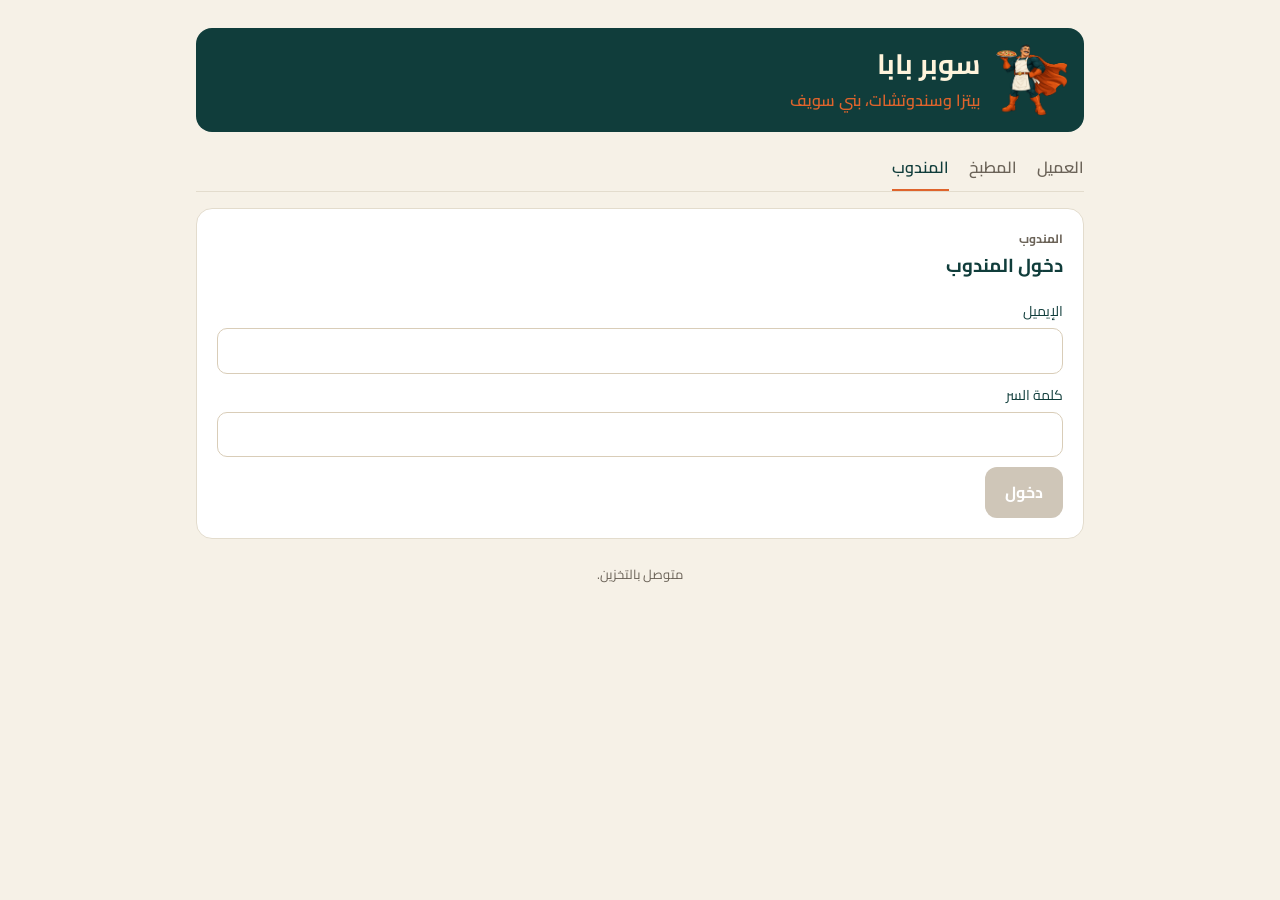
==== courier/index.html @ d9cc9c10 "Super Baba site" ====
<!doctype html>
<html lang="ar" dir="rtl">
<head>
<meta charset="utf-8">
<meta name="viewport" content="width=device-width,initial-scale=1">
<title>سوبر بابا · المندوب</title>
<link rel="stylesheet" href="../assets/shared.css">
</head>
<body>
<div class="wrap">
  <div class="sbo-hero"><img src="../assets/hero.png" alt=""><div><h1>سوبر بابا</h1><p>بيتزا وسندوتشات، بني سويف</p></div></div>
  <nav class="nav" aria-label="الصفحات">
    <a href="../order/">العميل</a>
    <a href="../kitchen/">المطبخ</a>
    <a href="../courier/" class="on" aria-current="page">المندوب</a>
  </nav>

  <section class="card" id="login-card">
    <h3 style="margin-top:0"><small class="muted" style="display:block;font-size:12px">المندوب</small>دخول المندوب</h3>
    <div class="sbo-form">
      <label>الإيميل<input id="f-email" dir="ltr" autocomplete="username"></label>
      <label>كلمة السر<input id="f-pw" type="password" dir="ltr" autocomplete="current-password"></label>
      <button type="button" class="btn" id="login" disabled>دخول</button>
      <p class="err" id="login-err" role="alert" style="display:none"></p>
    </div>
  </section>

  <section class="card" id="board" style="display:none">
    <h3 style="margin-top:0"><small class="muted" style="display:block;font-size:12px">المندوب</small><span id="board-title"></span></h3>
    <p class="err" id="board-err" role="alert" style="display:none"></p>
    <div id="orders"></div>
    <button type="button" class="btn sec sm" id="logout">خروج</button>
  </section>

  <footer class="closing">متوصل بالتخزين.</footer>
</div>

<script src="../assets/menu.js"></script>
<script src="../assets/api.js"></script>
<script>
const api=window.SB_API, money=window.SB_MONEY, errText=window.SB_ERR, STATUS_AR=window.SB_STATUS_AR;
let jwt='', timer=null;

const email=document.getElementById('f-email'), pw=document.getElementById('f-pw'), loginBtn=document.getElementById('login');
function lv(){loginBtn.disabled=!(email.value&&pw.value);}
email.addEventListener('input',lv);pw.addEventListener('input',lv);

loginBtn.addEventListener('click',async()=>{
  loginBtn.disabled=true;loginBtn.textContent='...';
  const err=document.getElementById('login-err');err.style.display='none';
  try{jwt=await api.login(email.value.trim(),pw.value);pw.value='';showBoard();}
  catch(e){err.textContent='الدخول فشل. راجع الإيميل وكلمة السر.';err.style.display='';}
  loginBtn.textContent='دخول';lv();
});
document.getElementById('logout').addEventListener('click',()=>{
  jwt='';if(timer)clearInterval(timer);
  document.getElementById('board').style.display='none';
  document.getElementById('login-card').style.display='';
});

function orderCard(o){
  const label=o.status==='assigned'?'استلمت من المطعم':'اتسلّم للعميل';
  return `<div class="sbo-line"><div class="sbo-line-h"><b>${o.customer_name}</b><span class="sbo-pill s-${o.status}">${STATUS_AR[o.status]||o.status}</span></div>
    <p>${o.address}</p>
    <p class="sbo-links"><a href="tel:${o.phone}" dir="ltr">${o.phone}</a><a href="https://www.google.com/maps/search/?api=1&query=${encodeURIComponent(o.address)}" target="_blank" rel="noreferrer">الخريطة</a></p>
    ${o.note?`<p class="muted">ملاحظات: ${o.note}</p>`:''}
    <ul>${o.items.map(i=>`<li>${i.qty} × ${i.name}${i.extras.length?' + '+i.extras.join(' + '):''}</li>`).join('')}</ul>
    <p><b>${money(o.total_egp)}</b> بدون التوصيل</p>
    <div class="sbo-actions"><button type="button" class="btn" onclick="advance('${o.id}')">${label}</button></div></div>`;
}

async function reload(){
  const err=document.getElementById('board-err');
  try{
    const orders=await api.listOrders(jwt);
    const list=orders||[];
    document.getElementById('board-title').textContent=`طلباتك (${list.length})`;
    document.getElementById('orders').innerHTML=list.length?list.map(orderCard).join(''):'<p class="muted">مفيش طلبات متسلّمة ليك دلوقتي.</p>';
    err.style.display='none';
  }catch(e){err.textContent=errText(e);err.style.display='';}
}
function showBoard(){
  document.getElementById('login-card').style.display='none';
  document.getElementById('board').style.display='';
  reload();if(timer)clearInterval(timer);timer=setInterval(reload,20000);
}
async function advance(id){
  const err=document.getElementById('board-err');
  try{await api.advance(jwt,id);await reload();}catch(e){err.textContent=errText(e);err.style.display='';}
}
</script>
</body>
</html>
---- assets/shared.css ----
@import url('https://fonts.googleapis.com/css2?family=Cairo:wght@400;600;700;800&display=swap');
:root{--green:#103d3b;--orange:#df642c;--cream:#fff4dc;--sand:#f6f1e7;--ink:#2b2b2b;--muted:#6b6358;--hair:#e3dccd;--red:#b3402a}
*{box-sizing:border-box}
html,body{margin:0;padding:0}
body{background:var(--sand);color:var(--ink);font-family:'Cairo',Tahoma,Arial,sans-serif;line-height:1.7}
.wrap{max-width:920px;margin:0 auto;padding:16px 16px 48px}
h1,h2,h3,h4{color:var(--green)}
a{color:var(--green)}
.card{background:#fff;border:1px solid var(--hair);border-radius:16px;padding:20px;margin:16px 0}
.btn{display:inline-block;background:var(--orange);color:#fff;border:0;border-radius:12px;padding:12px 20px;font:inherit;font-weight:700;cursor:pointer;text-decoration:none;min-height:48px}
.btn[disabled],.btn.off{background:#cfc6b8;cursor:not-allowed}
.btn.sec{background:#fff;color:var(--green);border:1px solid var(--green)}
.btn.ghost{background:none;color:var(--muted);border:1px solid var(--hair)}
.btn.sm{padding:8px 14px;min-height:44px;font-size:14px}
input,textarea{font:inherit;padding:10px 12px;border:1px solid #d9cdb8;border-radius:10px;background:#fff;width:100%}
label{display:grid;gap:4px;font-size:14px;color:var(--green);margin:10px 0}
.muted{color:var(--muted);font-size:13px}
.err{color:var(--red);font-size:14px}
.callout{border-radius:12px;padding:12px 16px;margin:12px 0;background:#eaf3ef;border:1px solid #cfe2da;color:var(--green)}
.callout.warn{background:var(--cream);border-color:#ecd9ab;color:#8a5a2b}
.callout b{display:block;margin-bottom:2px}
.nav{display:flex;flex-wrap:wrap;gap:20px;border-bottom:1px solid var(--hair);margin-bottom:8px}
.nav a{padding:10px 0;color:var(--muted);text-decoration:none;font-weight:600}
.nav a.on{color:var(--green);box-shadow:inset 0 -2px 0 var(--orange)}
/* hero (app pages) */
.sbo-hero{display:flex;align-items:center;gap:16px;background:var(--green);color:var(--cream);border-radius:16px;padding:16px;margin:12px 0}
.sbo-hero img{width:72px;height:72px;border-radius:12px;object-fit:cover;flex:none}
.sbo-hero h1{margin:0;font-size:28px;line-height:1.3;color:var(--cream)}
.sbo-hero p{margin:4px 0 0;color:var(--orange);font-weight:600}
/* menu cards (order page) */
.sbo-grid{display:grid;grid-template-columns:1fr;gap:12px}
@media(min-width:640px){.sbo-grid{grid-template-columns:1fr 1fr}}
@media(min-width:1000px){.sbo-grid{grid-template-columns:1fr 1fr 1fr}}
.sbo-card{display:flex;background:var(--cream);border-radius:12px;overflow:hidden}
.sbo-card img{width:112px;min-height:112px;object-fit:cover;flex:none}
.sbo-card-b{padding:12px;display:flex;flex-direction:column;gap:4px;flex:1;min-width:0}
.sbo-detail{margin:0;color:var(--muted);font-size:12px;line-height:18px;display:-webkit-box;-webkit-line-clamp:2;-webkit-box-orient:vertical;overflow:hidden}
.sbo-card-f{display:flex;align-items:center;justify-content:space-between;gap:8px;margin-top:auto}
.sbo-price{font-weight:700;color:var(--green)}
.sbo-add{background:var(--orange);color:#fff;border:0;border-radius:8px;min-height:44px;padding:0 14px;font:inherit;font-weight:600;cursor:pointer}
/* cart lines + orders */
.sbo-line{border:1px solid var(--hair);border-radius:10px;padding:12px;margin:8px 0;background:#fff}
.sbo-line-h{display:flex;justify-content:space-between;gap:12px}
.sbo-line p{margin:6px 0}
.sbo-step{display:inline-flex;align-items:center;gap:12px;margin:8px 0}
.sbo-step button{min-width:44px;min-height:44px;border:1px solid var(--hair);background:#fff;border-radius:8px;font-size:18px;cursor:pointer}
.sbo-chips{display:flex;flex-wrap:wrap;gap:8px}
.sbo-chip{display:inline-flex;align-items:center;gap:6px;padding:8px 12px;border:1px solid var(--hair);border-radius:99px;min-height:36px;cursor:pointer;font-size:13px;background:#fff}
.sbo-chip.on{background:var(--orange);border-color:var(--orange);color:#fff}
.sbo-chip input{position:absolute;opacity:0;width:0;height:0}
.sbo-pill{font-size:12px;padding:2px 10px;border-radius:12px;background:var(--cream);color:var(--green);font-weight:700;white-space:nowrap}
.sbo-pill.s-new{background:var(--orange);color:#fff}
.sbo-links{display:flex;gap:16px}
.sbo-links a{font-weight:700;min-height:44px;display:inline-flex;align-items:center}
.sbo-actions{display:flex;flex-wrap:wrap;gap:8px;margin-top:8px}
/* site (index) */
.sbm-hero{margin:16px 0;display:grid;grid-template-columns:1fr 1.1fr;align-items:center;background:var(--cream);border-radius:24px;overflow:hidden;padding:24px;color:var(--green)}
.sbm-hero h2{font-size:44px;line-height:1.45;margin:12px 0}
.sbm-hero p{font-size:16px;line-height:1.9}
.sbm-hero img{width:100%;display:block}
.sbm-latin{color:var(--orange);font-weight:800;font-size:14px;letter-spacing:1px}
.sbm-sign{font-weight:600;font-size:14px;display:inline-block}
.sbm-filters{display:flex;gap:8px;flex-wrap:wrap;margin:16px 0 24px}
.sbm-filters button{background:#fff;border:1px solid #ded8cf;border-radius:8px;padding:10px 16px;min-height:44px;cursor:pointer;color:var(--green);font:inherit}
.sbm-filters button.on{background:var(--green);color:#fff;border-color:var(--green);font-weight:600}
.sbm-menu{margin:8px 0 28px}
.sbm-menu small{font-size:10px;letter-spacing:1px;color:#b55324;display:block}
.sbm-menu h3{font-size:24px;line-height:1.6;margin:6px 0 12px;color:var(--green)}
.sbm-row{display:flex;align-items:center;gap:12px;padding:10px 0;border-bottom:1px solid #f0eadd}
.sbm-row img{width:64px;height:64px;border-radius:10px;object-fit:cover;flex:none}
.sbm-row .n{color:var(--orange);font-weight:700;min-width:26px}
.sbm-row .b{flex:1;min-width:0}
.sbm-row .b b{display:block;color:var(--green)}
.sbm-row .b span{font-size:13px;color:var(--muted);display:block;line-height:1.6}
.sbm-row .p{font-weight:700;color:var(--green);white-space:nowrap}
.sbm-extras{margin-top:18px}
.sbm-extras h4{font-size:16px;color:var(--green);margin:0 0 8px}
.sbm-photonote{font-size:13px;color:#8a5a2b;background:var(--cream);border-radius:10px;padding:8px 12px;margin:12px 0}
.sbm-count{font-size:12px;color:var(--muted);margin-top:14px}
.sbm-order .ogroup{padding:8px 0;border-bottom:1px solid #eadfcf}
.sbm-oline{display:flex;justify-content:space-between;align-items:center;gap:12px}
.sbm-oname{font-weight:600;color:var(--green)}
.sbm-oname small{display:block;font-weight:400;color:#8a5a2b;font-size:13px}
.sbm-unit{background:#fff9ee;border-radius:10px;padding:8px 12px;margin:6px 0}
.sbm-unit-h{display:flex;justify-content:space-between;align-items:center;font-size:13px;color:#8a5a2b;font-weight:600}
.sbm-del{background:none;border:0;color:var(--red);font:inherit;font-size:13px;cursor:pointer;padding:4px 8px}
.sbm-total{background:var(--cream);border-radius:12px;padding:12px 14px;font-size:16px;margin:12px 0}
.sbm-total b{color:var(--orange);font-size:20px}
.sbm-total small{display:block;color:var(--muted);font-size:12px;margin-top:4px}
.sbm-send{display:block;text-align:center;background:var(--orange);color:#fff;font:inherit;font-weight:700;padding:14px;border-radius:12px;text-decoration:none;border:0;cursor:pointer;width:100%}
.sbm-send.off{background:#cfc6b8;cursor:not-allowed;pointer-events:none}
.sbm-mapbox img{width:100%;border-radius:16px;display:block}
.sbm-mapbox p{font-size:14px;line-height:1.9;color:#5b6b6a}
.facts{display:flex;gap:24px;flex-wrap:wrap;margin-top:8px}
.facts div b{display:block;font-size:12px;color:var(--muted)}
.facts div span{font-weight:700;color:var(--green)}
@media(max-width:700px){.sbm-hero{padding:20px 14px;grid-template-columns:1fr 1fr;gap:0}.sbm-hero h2{font-size:27px}.sbm-hero p{font-size:12px}.sbm-latin{font-size:10px}.sbm-sign{font-size:11px}}
footer.closing{text-align:center;color:var(--muted);font-size:13px;margin:24px 0 0}
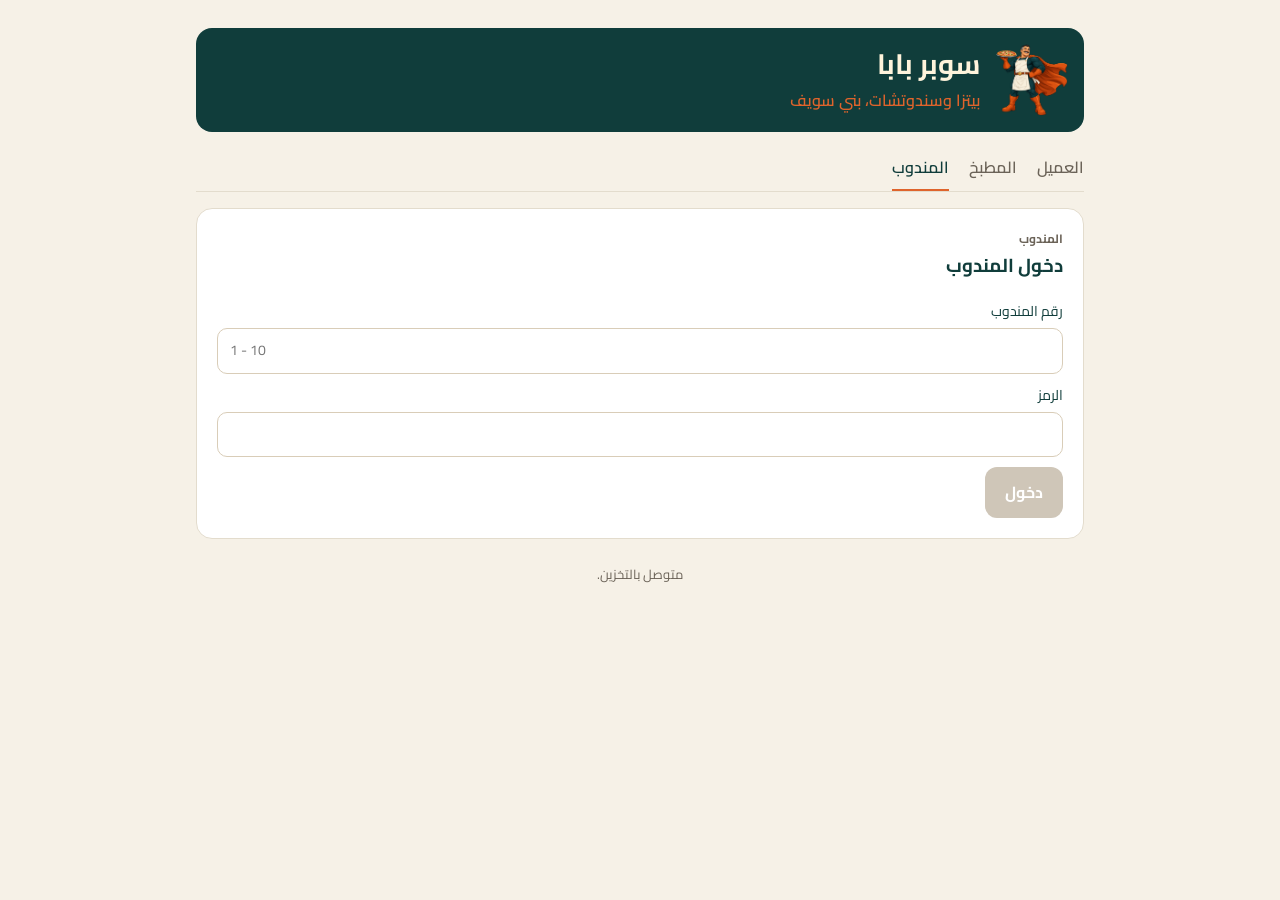
==== commit 08b9b602: "Update index.html" ====
--- a/courier/index.html
+++ b/courier/index.html
@@ -4,6 +4,7 @@
 <meta charset="utf-8">
 <meta name="viewport" content="width=device-width,initial-scale=1">
 <title>سوبر بابا · المندوب</title>
+<meta name="robots" content="noindex,nofollow">
 <link rel="stylesheet" href="../assets/shared.css">
 </head>
 <body>
@@ -18,8 +19,8 @@
   <section class="card" id="login-card">
     <h3 style="margin-top:0"><small class="muted" style="display:block;font-size:12px">المندوب</small>دخول المندوب</h3>
     <div class="sbo-form">
-      <label>الإيميل<input id="f-email" dir="ltr" autocomplete="username"></label>
-      <label>كلمة السر<input id="f-pw" type="password" dir="ltr" autocomplete="current-password"></label>
+      <label>رقم المندوب<input id="f-email" dir="ltr" inputmode="numeric" autocomplete="username" placeholder="1 - 10"></label>
+      <label>الرمز<input id="f-pw" type="password" dir="ltr" autocomplete="current-password"></label>
       <button type="button" class="btn" id="login" disabled>دخول</button>
       <p class="err" id="login-err" role="alert" style="display:none"></p>
     </div>
@@ -48,7 +49,7 @@
 loginBtn.addEventListener('click',async()=>{
   loginBtn.disabled=true;loginBtn.textContent='...';
   const err=document.getElementById('login-err');err.style.display='none';
-  try{jwt=await api.login(email.value.trim(),pw.value);pw.value='';showBoard();}
+  try{jwt=await api.login((function(v){v=v.trim();return v.indexOf('@')>-1?v:'courier'+v.replace(/\D/g,'')+'@superbaba-bsf.github.io'})(email.value),pw.value.trim());pw.value='';showBoard();}
   catch(e){err.textContent='الدخول فشل. راجع الإيميل وكلمة السر.';err.style.display='';}
   loginBtn.textContent='دخول';lv();
 });
--- a/assets/shared.css
+++ b/assets/shared.css
@@ -96,3 +96,33 @@
 .facts div span{font-weight:700;color:var(--green)}
 @media(max-width:700px){.sbm-hero{padding:20px 14px;grid-template-columns:1fr 1fr;gap:0}.sbm-hero h2{font-size:27px}.sbm-hero p{font-size:12px}.sbm-latin{font-size:10px}.sbm-sign{font-size:11px}}
 footer.closing{text-align:center;color:var(--muted);font-size:13px;margin:24px 0 0}
+
+/* ---- order tracking ---- */
+.trk-head{display:flex;justify-content:space-between;align-items:flex-start;gap:12px;margin-bottom:16px}
+.trk-head h2{margin:2px 0 0;font-size:21px;line-height:1.45}
+.trk-code{display:inline-block;direction:ltr;font-size:12px;font-weight:800;letter-spacing:1px;color:var(--orange);background:var(--cream);border-radius:8px;padding:2px 8px}
+.trk-steps{list-style:none;margin:0;padding:0}
+.trk-steps li{position:relative;padding:0 40px 20px 0;min-height:44px}
+.trk-steps li:last-child{padding-bottom:0}
+.trk-steps li:not(:last-child)::before{content:'';position:absolute;top:30px;right:13px;bottom:2px;width:2px;background:var(--hair)}
+.trk-steps li.done:not(:last-child)::before{background:var(--green)}
+.trk-dot{position:absolute;right:0;top:0;width:28px;height:28px;border-radius:50%;border:2px solid var(--hair);background:#fff;display:flex;align-items:center;justify-content:center;font-size:13px;line-height:1;color:var(--muted);font-weight:700}
+.trk-steps li.done .trk-dot{background:var(--green);border-color:var(--green);color:#fff}
+.trk-steps li.now .trk-dot{background:var(--orange);border-color:var(--orange);color:#fff;box-shadow:0 0 0 4px rgba(223,100,44,.16)}
+.trk-steps li b{display:block;color:var(--green);font-size:15px;line-height:1.6}
+.trk-steps li.pending b{color:var(--muted);font-weight:600}
+.trk-steps li>span:last-child{font-size:12px;color:var(--muted)}
+.trk-steps li.now b{color:var(--orange)}
+.trk-meta{display:flex;justify-content:space-between;gap:10px;flex-wrap:wrap;font-size:12px;color:var(--muted);margin:14px 0 0;border-top:1px solid var(--hair);padding-top:10px}
+.trk-sum{margin-top:14px;border-top:1px solid var(--hair);padding-top:12px}
+.trk-sum>b{display:block;color:var(--green);margin-bottom:6px}
+.trk-sum ul{list-style:none;margin:0;padding:0}
+.trk-sum li{display:flex;justify-content:space-between;gap:12px;padding:6px 0;border-bottom:1px dashed var(--hair);font-size:14px}
+.trk-sum li:last-child{border-bottom:0}
+.trk-total{display:flex;justify-content:space-between;align-items:center;background:var(--cream);border-radius:10px;padding:10px 12px;margin:10px 0 6px;font-weight:700;color:var(--green)}
+.trk-share{display:flex;gap:8px;flex-wrap:wrap;margin-top:12px}
+.sbo-pill.s-preparing{background:var(--cream);color:#8a5a2b}
+.sbo-pill.s-ready{background:#eaf3ef;color:var(--green)}
+.sbo-pill.s-assigned,.sbo-pill.s-picked_up{background:var(--orange);color:#fff}
+.sbo-pill.s-delivered{background:var(--green);color:#fff}
+.sbo-pill.s-cancelled{background:#f4e0da;color:var(--red)}
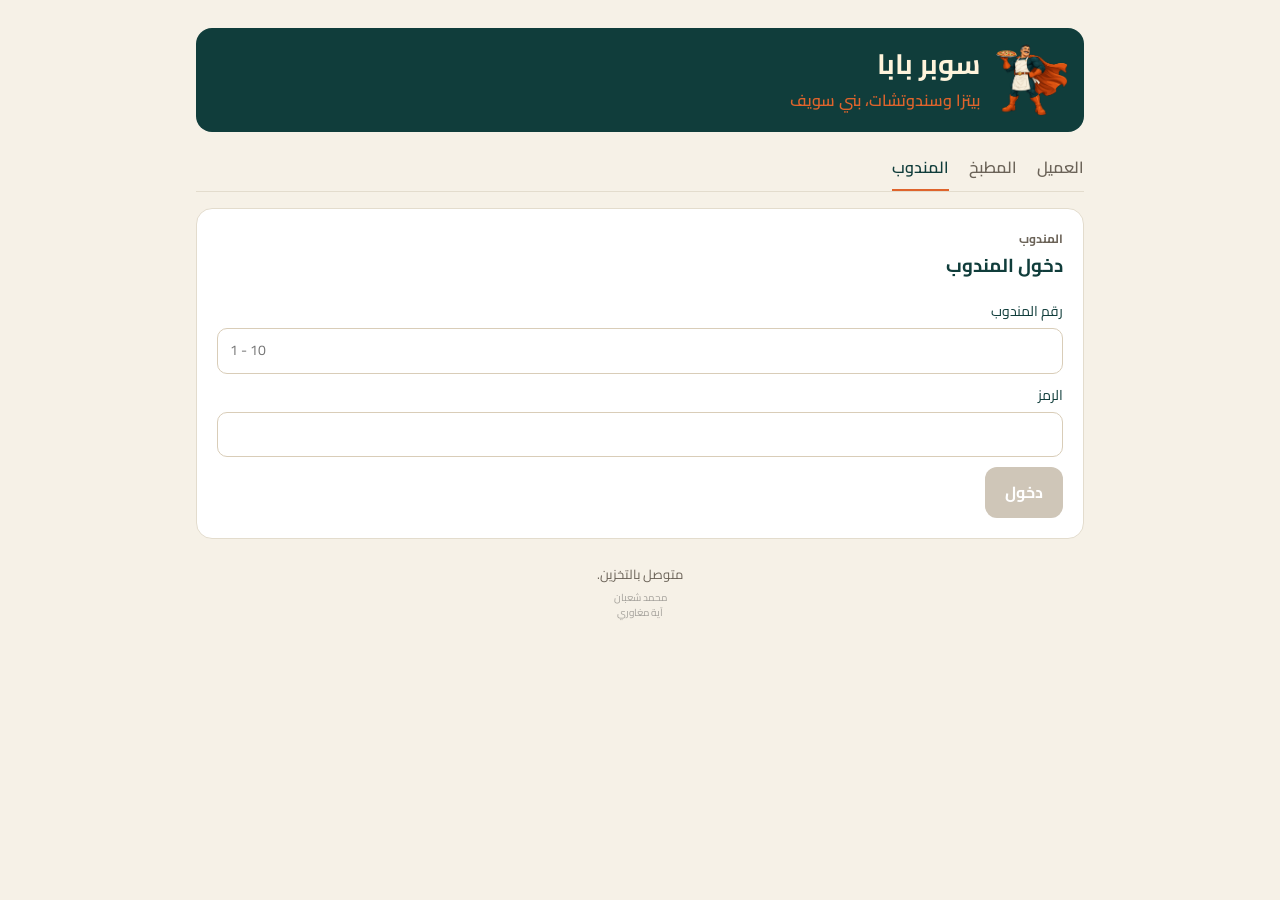
==== commit d98476f6: "Add credits section to index.html" ====
--- a/courier/index.html
+++ b/courier/index.html
@@ -20,7 +20,7 @@
     <h3 style="margin-top:0"><small class="muted" style="display:block;font-size:12px">المندوب</small>دخول المندوب</h3>
     <div class="sbo-form">
       <label>رقم المندوب<input id="f-email" dir="ltr" inputmode="numeric" autocomplete="username" placeholder="1 - 10"></label>
-      <label>الرمز<input id="f-pw" type="password" dir="ltr" autocomplete="current-password"></label>
+      <label>الرمز<input id="f-pw" type="password" inputmode="numeric" dir="ltr" autocomplete="current-password"></label>
       <button type="button" class="btn" id="login" disabled>دخول</button>
       <p class="err" id="login-err" role="alert" style="display:none"></p>
     </div>
@@ -34,6 +34,7 @@
   </section>
 
   <footer class="closing">متوصل بالتخزين.</footer>
+  <div class="sb-credit" style="text-align:center;font-size:10px;opacity:.4;line-height:1.5;margin:4px 0 8px;pointer-events:none">محمد شعبان<br>آية مغاوري</div>
 </div>
 
 <script src="../assets/menu.js"></script>
@@ -46,18 +47,46 @@
 function lv(){loginBtn.disabled=!(email.value&&pw.value);}
 email.addEventListener('input',lv);pw.addEventListener('input',lv);
 
+const BASE='https://oyrebngeqxfkiczsltru.supabase.co', KEY='sb_publishable_BRk0ALVVuSwxKj1PpCB37g_uZycYy69', RT='sbc_rt';
+async function tok(grant,body){
+  const res=await fetch(BASE+'/auth/v1/token?grant_type='+grant,{method:'POST',headers:{apikey:KEY,'Content-Type':'application/json'},body:JSON.stringify(body)});
+  if(!res.ok){const e=new Error('HTTP_'+res.status);e.status=res.status;throw e;}
+  return res.json();
+}
+function save(r){jwt=r.access_token;localStorage.setItem(RT,r.refresh_token);}
+let refreshing=null;
+function refresh(){
+  if(refreshing)return refreshing;
+  const rt=localStorage.getItem(RT);
+  if(!rt)return Promise.reject(new Error('NO_SESSION'));
+  refreshing=tok('refresh_token',{refresh_token:rt}).then(save).catch(e=>{if(e.status&&e.status<500)localStorage.removeItem(RT);throw e;}).finally(()=>{refreshing=null;});
+  return refreshing;
+}
+async function authed(fn){
+  try{return await fn(jwt);}
+  catch(e){
+    if(/HTTP_(401|403)|JWT/i.test(e.message||'')){await refresh();return fn(jwt);}
+    throw e;
+  }
+}
 loginBtn.addEventListener('click',async()=>{
   loginBtn.disabled=true;loginBtn.textContent='...';
   const err=document.getElementById('login-err');err.style.display='none';
-  try{jwt=await api.login((function(v){v=v.trim();return v.indexOf('@')>-1?v:'courier'+v.replace(/\D/g,'')+'@superbaba-bsf.github.io'})(email.value),pw.value.trim());pw.value='';showBoard();}
-  catch(e){err.textContent='الدخول فشل. راجع الإيميل وكلمة السر.';err.style.display='';}
+  try{
+    const n=email.value.replace(/\D/g,''), v=email.value.trim();
+    const em=v.indexOf('@')>-1?v:'courier'+n+'@superbaba-bsf.github.io';
+    const p=v.indexOf('@')>-1?pw.value.trim():'sbc-'+pw.value.trim();
+    save(await tok('password',{email:em,password:p}));pw.value='';showBoard();
+  }catch(e){err.textContent='الدخول فشل. راجع رقم المندوب والرمز.';err.style.display='';}
   loginBtn.textContent='دخول';lv();
 });
 document.getElementById('logout').addEventListener('click',()=>{
-  jwt='';if(timer)clearInterval(timer);
+  jwt='';localStorage.removeItem(RT);if(timer)clearInterval(timer);
   document.getElementById('board').style.display='none';
   document.getElementById('login-card').style.display='';
 });
+refresh().then(showBoard).catch(()=>{});
+setInterval(()=>{if(jwt)refresh().catch(()=>{});},30*60*1000);
 
 function orderCard(o){
   const label=o.status==='assigned'?'استلمت من المطعم':'اتسلّم للعميل';
@@ -73,7 +102,7 @@
 async function reload(){
   const err=document.getElementById('board-err');
   try{
-    const orders=await api.listOrders(jwt);
+    const orders=await authed(t=>api.listOrders(t));
     const list=orders||[];
     document.getElementById('board-title').textContent=`طلباتك (${list.length})`;
     document.getElementById('orders').innerHTML=list.length?list.map(orderCard).join(''):'<p class="muted">مفيش طلبات متسلّمة ليك دلوقتي.</p>';
@@ -87,7 +116,7 @@
 }
 async function advance(id){
   const err=document.getElementById('board-err');
-  try{await api.advance(jwt,id);await reload();}catch(e){err.textContent=errText(e);err.style.display='';}
+  try{await authed(t=>api.advance(t,id));await reload();}catch(e){err.textContent=errText(e);err.style.display='';}
 }
 </script>
 </body>
--- a/assets/shared.css
+++ b/assets/shared.css
@@ -34,7 +34,7 @@
 .sbo-card{display:flex;background:var(--cream);border-radius:12px;overflow:hidden}
 .sbo-card img{width:112px;min-height:112px;object-fit:cover;flex:none}
 .sbo-card-b{padding:12px;display:flex;flex-direction:column;gap:4px;flex:1;min-width:0}
-.sbo-detail{margin:0;color:var(--muted);font-size:12px;line-height:18px;display:-webkit-box;-webkit-line-clamp:2;-webkit-box-orient:vertical;overflow:hidden}
+.sbo-detail{margin:0;color:var(--muted);font-size:12px;line-height:18px}
 .sbo-card-f{display:flex;align-items:center;justify-content:space-between;gap:8px;margin-top:auto}
 .sbo-price{font-weight:700;color:var(--green)}
 .sbo-add{background:var(--orange);color:#fff;border:0;border-radius:8px;min-height:44px;padding:0 14px;font:inherit;font-weight:600;cursor:pointer}
@@ -126,3 +126,54 @@
 .sbo-pill.s-assigned,.sbo-pill.s-picked_up{background:var(--orange);color:#fff}
 .sbo-pill.s-delivered{background:var(--green);color:#fff}
 .sbo-pill.s-cancelled{background:#f4e0da;color:var(--red)}
+
+/* Super Baba character: pop-in, bob and sway, then a spin with the pizza every few seconds */
+@keyframes sb-pop{0%{opacity:0;scale:.6}60%{opacity:1;scale:1.08}100%{opacity:1;scale:1}}
+@keyframes sb-act{
+ 0%{transform:perspective(800px) translateY(0) rotate(0) rotateY(0)}
+ 15%{transform:perspective(800px) translateY(-7px) rotate(-1.5deg) rotateY(0)}
+ 35%{transform:perspective(800px) translateY(0) rotate(1deg) rotateY(0)}
+ 55%{transform:perspective(800px) translateY(0) rotate(0) rotateY(0)}
+ 78%{transform:perspective(800px) translateY(-12px) rotate(0) rotateY(180deg)}
+ 100%{transform:perspective(800px) translateY(0) rotate(0) rotateY(360deg)}
+}
+.sbm-hero .sb-fig,.sbo-hero img{transform-origin:50% 60%;animation:sb-pop .7s ease-out both,sb-act 3s ease-in-out .9s infinite;will-change:transform}
+
+
+/* Welcome bubble: pops in with each spin */
+.sbm-hero{position:relative}
+.sbm-hero::after{content:"أهلاً بيك في سوبر بابا!";position:absolute;top:12px;left:50%;z-index:2;background:var(--orange);color:#fff;font-weight:700;font-size:15px;line-height:1.4;padding:8px 14px;border-radius:16px;white-space:nowrap;box-shadow:0 3px 10px rgba(0,0,0,.18);pointer-events:none;opacity:0;animation:sb-say 3s ease-out .9s infinite both}
+@keyframes sb-say{
+ 0%,56%{opacity:0;transform:translateX(-50%) scale(.4)}
+ 66%{opacity:1;transform:translateX(-50%) scale(1.12)}
+ 72%,94%{opacity:1;transform:translateX(-50%) scale(1)}
+ 100%{opacity:0;transform:translateX(-50%) scale(.9)}
+}
+@media(max-width:700px){.sbm-hero::after{font-size:11px;padding:5px 9px;top:6px}}
+@media(prefers-reduced-motion:reduce){.sbm-hero .sb-fig,.sbo-hero img,.sbm-hero .sb-cape{animation:none}.sbm-hero::after{animation:none;opacity:1;transform:translateX(-50%)}}
+
+/* Cape flutter: a copy of the figure, clipped to the cape, waves from the shoulder */
+.sbm-hero .sb-fig{position:relative}
+.sbm-hero .sb-cape{position:absolute;left:0;top:0;clip-path:polygon(69% 19%,80% 23%,93% 30%,98% 40%,93% 53%,84% 62%,75% 67%,66% 60%,55% 50%,56% 38%,66% 32%);transform-origin:60% 28%;pointer-events:none;animation:sb-flap 1.3s ease-in-out infinite}
+@keyframes sb-flap{
+ 0%{transform:skewY(0) rotate(0) scaleX(1)}
+ 25%{transform:skewY(-3deg) rotate(1.5deg) scaleX(1.03)}
+ 50%{transform:skewY(2deg) rotate(-1deg) scaleX(.99)}
+ 75%{transform:skewY(-2deg) rotate(2deg) scaleX(1.04)}
+ 100%{transform:skewY(0) rotate(0) scaleX(1)}
+}
+
+.sbm-hero .sb-fig img{aspect-ratio:1/1;height:auto}
+
+/* Reviews */
+.rv-box{margin:16px 0;padding:14px;border:1px solid var(--hair);border-radius:14px;background:#fff}
+.rv-row{display:flex;align-items:center;justify-content:space-between;gap:12px;margin:8px 0}
+.rv-stars button{background:none;border:0;font-size:34px;line-height:1;color:#d6d0c4;cursor:pointer;padding:2px 3px;min-width:40px;min-height:44px}
+.rv-stars button.on{color:#f5a623}
+.rv-static{color:#f5a623;letter-spacing:2px}
+.rv-c{display:block;margin:10px 0;font-weight:600}
+.rv-c textarea{display:block;width:100%;margin-top:6px;font:inherit;padding:10px;border:1px solid var(--hair);border-radius:10px;box-sizing:border-box}
+.rv-sum{font-size:18px}.rv-sum b{font-size:32px;color:var(--green)}
+.rv-item{border-top:1px solid var(--hair);padding:10px 0}.rv-item p{margin:4px 0 0}
+.rv-pop{animation:rvpop .9s ease 2;box-shadow:0 0 0 3px #f7931e}
+@keyframes rvpop{50%{transform:scale(1.03)}}
